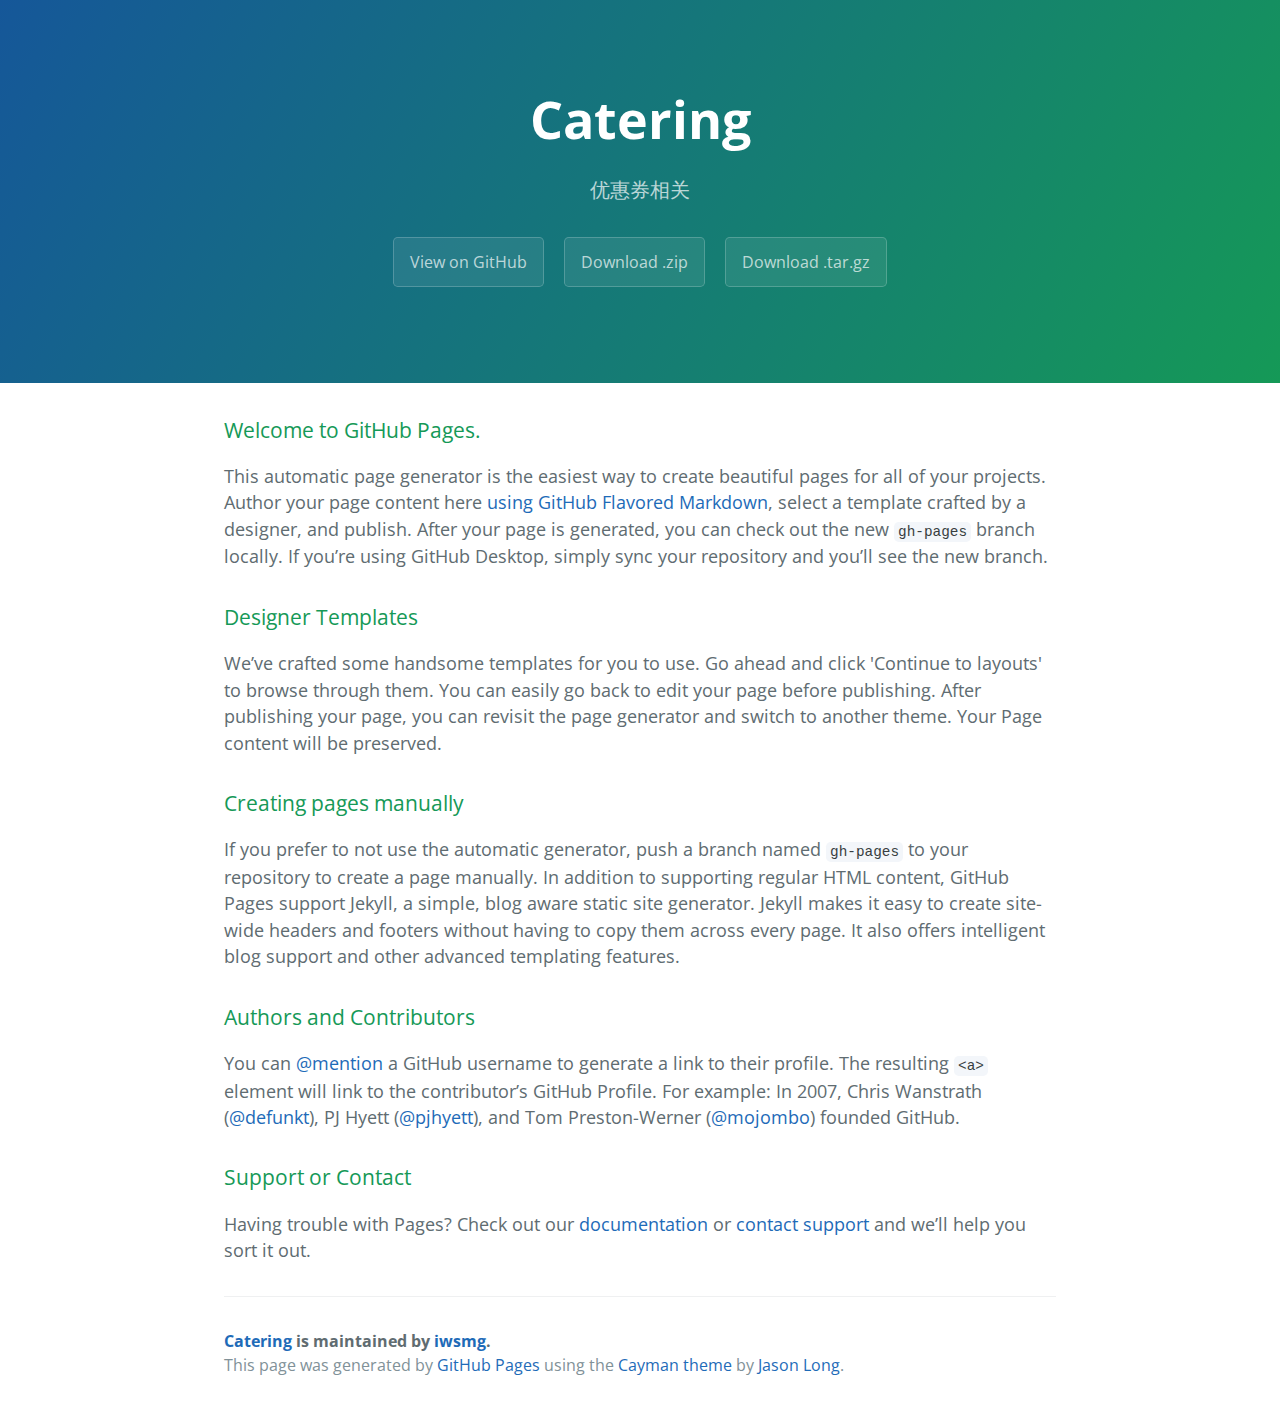
==== index.html @ 980b4613 "Create gh-pages branch via GitHub" ====
<!DOCTYPE html>
<html lang="en-us">
  <head>
    <meta charset="UTF-8">
    <title>Catering by iwsmg</title>
    <meta name="viewport" content="width=device-width, initial-scale=1">
    <link rel="stylesheet" type="text/css" href="stylesheets/normalize.css" media="screen">
    <link href='https://fonts.googleapis.com/css?family=Open+Sans:400,700' rel='stylesheet' type='text/css'>
    <link rel="stylesheet" type="text/css" href="stylesheets/stylesheet.css" media="screen">
    <link rel="stylesheet" type="text/css" href="stylesheets/github-light.css" media="screen">
  </head>
  <body>
    <section class="page-header">
      <h1 class="project-name">Catering</h1>
      <h2 class="project-tagline">优惠券相关</h2>
      <a href="https://github.com/iwsmg/catering" class="btn">View on GitHub</a>
      <a href="https://github.com/iwsmg/catering/zipball/master" class="btn">Download .zip</a>
      <a href="https://github.com/iwsmg/catering/tarball/master" class="btn">Download .tar.gz</a>
    </section>

    <section class="main-content">
      <h3>
<a id="welcome-to-github-pages" class="anchor" href="#welcome-to-github-pages" aria-hidden="true"><span aria-hidden="true" class="octicon octicon-link"></span></a>Welcome to GitHub Pages.</h3>

<p>This automatic page generator is the easiest way to create beautiful pages for all of your projects. Author your page content here <a href="https://guides.github.com/features/mastering-markdown/">using GitHub Flavored Markdown</a>, select a template crafted by a designer, and publish. After your page is generated, you can check out the new <code>gh-pages</code> branch locally. If you’re using GitHub Desktop, simply sync your repository and you’ll see the new branch.</p>

<h3>
<a id="designer-templates" class="anchor" href="#designer-templates" aria-hidden="true"><span aria-hidden="true" class="octicon octicon-link"></span></a>Designer Templates</h3>

<p>We’ve crafted some handsome templates for you to use. Go ahead and click 'Continue to layouts' to browse through them. You can easily go back to edit your page before publishing. After publishing your page, you can revisit the page generator and switch to another theme. Your Page content will be preserved.</p>

<h3>
<a id="creating-pages-manually" class="anchor" href="#creating-pages-manually" aria-hidden="true"><span aria-hidden="true" class="octicon octicon-link"></span></a>Creating pages manually</h3>

<p>If you prefer to not use the automatic generator, push a branch named <code>gh-pages</code> to your repository to create a page manually. In addition to supporting regular HTML content, GitHub Pages support Jekyll, a simple, blog aware static site generator. Jekyll makes it easy to create site-wide headers and footers without having to copy them across every page. It also offers intelligent blog support and other advanced templating features.</p>

<h3>
<a id="authors-and-contributors" class="anchor" href="#authors-and-contributors" aria-hidden="true"><span aria-hidden="true" class="octicon octicon-link"></span></a>Authors and Contributors</h3>

<p>You can <a href="https://help.github.com/articles/basic-writing-and-formatting-syntax/#mentioning-users-and-teams" class="user-mention">@mention</a> a GitHub username to generate a link to their profile. The resulting <code>&lt;a&gt;</code> element will link to the contributor’s GitHub Profile. For example: In 2007, Chris Wanstrath (<a href="https://github.com/defunkt" class="user-mention">@defunkt</a>), PJ Hyett (<a href="https://github.com/pjhyett" class="user-mention">@pjhyett</a>), and Tom Preston-Werner (<a href="https://github.com/mojombo" class="user-mention">@mojombo</a>) founded GitHub.</p>

<h3>
<a id="support-or-contact" class="anchor" href="#support-or-contact" aria-hidden="true"><span aria-hidden="true" class="octicon octicon-link"></span></a>Support or Contact</h3>

<p>Having trouble with Pages? Check out our <a href="https://help.github.com/pages">documentation</a> or <a href="https://github.com/contact">contact support</a> and we’ll help you sort it out.</p>

      <footer class="site-footer">
        <span class="site-footer-owner"><a href="https://github.com/iwsmg/catering">Catering</a> is maintained by <a href="https://github.com/iwsmg">iwsmg</a>.</span>

        <span class="site-footer-credits">This page was generated by <a href="https://pages.github.com">GitHub Pages</a> using the <a href="https://github.com/jasonlong/cayman-theme">Cayman theme</a> by <a href="https://twitter.com/jasonlong">Jason Long</a>.</span>
      </footer>

    </section>

  
  </body>
</html>
---- stylesheets/stylesheet.css ----
* {
  box-sizing: border-box; }

body {
  padding: 0;
  margin: 0;
  font-family: "Open Sans", "Helvetica Neue", Helvetica, Arial, sans-serif;
  font-size: 16px;
  line-height: 1.5;
  color: #606c71; }

a {
  color: #1e6bb8;
  text-decoration: none; }
  a:hover {
    text-decoration: underline; }

.btn {
  display: inline-block;
  margin-bottom: 1rem;
  color: rgba(255, 255, 255, 0.7);
  background-color: rgba(255, 255, 255, 0.08);
  border-color: rgba(255, 255, 255, 0.2);
  border-style: solid;
  border-width: 1px;
  border-radius: 0.3rem;
  transition: color 0.2s, background-color 0.2s, border-color 0.2s; }
  .btn + .btn {
    margin-left: 1rem; }

.btn:hover {
  color: rgba(255, 255, 255, 0.8);
  text-decoration: none;
  background-color: rgba(255, 255, 255, 0.2);
  border-color: rgba(255, 255, 255, 0.3); }

@media screen and (min-width: 64em) {
  .btn {
    padding: 0.75rem 1rem; } }

@media screen and (min-width: 42em) and (max-width: 64em) {
  .btn {
    padding: 0.6rem 0.9rem;
    font-size: 0.9rem; } }

@media screen and (max-width: 42em) {
  .btn {
    display: block;
    width: 100%;
    padding: 0.75rem;
    font-size: 0.9rem; }
    .btn + .btn {
      margin-top: 1rem;
      margin-left: 0; } }

.page-header {
  color: #fff;
  text-align: center;
  background-color: #159957;
  background-image: linear-gradient(120deg, #155799, #159957); }

@media screen and (min-width: 64em) {
  .page-header {
    padding: 5rem 6rem; } }

@media screen and (min-width: 42em) and (max-width: 64em) {
  .page-header {
    padding: 3rem 4rem; } }

@media screen and (max-width: 42em) {
  .page-header {
    padding: 2rem 1rem; } }

.project-name {
  margin-top: 0;
  margin-bottom: 0.1rem; }

@media screen and (min-width: 64em) {
  .project-name {
    font-size: 3.25rem; } }

@media screen and (min-width: 42em) and (max-width: 64em) {
  .project-name {
    font-size: 2.25rem; } }

@media screen and (max-width: 42em) {
  .project-name {
    font-size: 1.75rem; } }

.project-tagline {
  margin-bottom: 2rem;
  font-weight: normal;
  opacity: 0.7; }

@media screen and (min-width: 64em) {
  .project-tagline {
    font-size: 1.25rem; } }

@media screen and (min-width: 42em) and (max-width: 64em) {
  .project-tagline {
    font-size: 1.15rem; } }

@media screen and (max-width: 42em) {
  .project-tagline {
    font-size: 1rem; } }

.main-content :first-child {
  margin-top: 0; }
.main-content img {
  max-width: 100%; }
.main-content h1, .main-content h2, .main-content h3, .main-content h4, .main-content h5, .main-content h6 {
  margin-top: 2rem;
  margin-bottom: 1rem;
  font-weight: normal;
  color: #159957; }
.main-content p {
  margin-bottom: 1em; }
.main-content code {
  padding: 2px 4px;
  font-family: Consolas, "Liberation Mono", Menlo, Courier, monospace;
  font-size: 0.9rem;
  color: #383e41;
  background-color: #f3f6fa;
  border-radius: 0.3rem; }
.main-content pre {
  padding: 0.8rem;
  margin-top: 0;
  margin-bottom: 1rem;
  font: 1rem Consolas, "Liberation Mono", Menlo, Courier, monospace;
  color: #567482;
  word-wrap: normal;
  background-color: #f3f6fa;
  border: solid 1px #dce6f0;
  border-radius: 0.3rem; }
  .main-content pre > code {
    padding: 0;
    margin: 0;
    font-size: 0.9rem;
    color: #567482;
    word-break: normal;
    white-space: pre;
    background: transparent;
    border: 0; }
.main-content .highlight {
  margin-bottom: 1rem; }
  .main-content .highlight pre {
    margin-bottom: 0;
    word-break: normal; }
.main-content .highlight pre, .main-content pre {
  padding: 0.8rem;
  overflow: auto;
  font-size: 0.9rem;
  line-height: 1.45;
  border-radius: 0.3rem; }
.main-content pre code, .main-content pre tt {
  display: inline;
  max-width: initial;
  padding: 0;
  margin: 0;
  overflow: initial;
  line-height: inherit;
  word-wrap: normal;
  background-color: transparent;
  border: 0; }
  .main-content pre code:before, .main-content pre code:after, .main-content pre tt:before, .main-content pre tt:after {
    content: normal; }
.main-content ul, .main-content ol {
  margin-top: 0; }
.main-content blockquote {
  padding: 0 1rem;
  margin-left: 0;
  color: #819198;
  border-left: 0.3rem solid #dce6f0; }
  .main-content blockquote > :first-child {
    margin-top: 0; }
  .main-content blockquote > :last-child {
    margin-bottom: 0; }
.main-content table {
  display: block;
  width: 100%;
  overflow: auto;
  word-break: normal;
  word-break: keep-all; }
  .main-content table th {
    font-weight: bold; }
  .main-content table th, .main-content table td {
    padding: 0.5rem 1rem;
    border: 1px solid #e9ebec; }
.main-content dl {
  padding: 0; }
  .main-content dl dt {
    padding: 0;
    margin-top: 1rem;
    font-size: 1rem;
    font-weight: bold; }
  .main-content dl dd {
    padding: 0;
    margin-bottom: 1rem; }
.main-content hr {
  height: 2px;
  padding: 0;
  margin: 1rem 0;
  background-color: #eff0f1;
  border: 0; }

@media screen and (min-width: 64em) {
  .main-content {
    max-width: 64rem;
    padding: 2rem 6rem;
    margin: 0 auto;
    font-size: 1.1rem; } }

@media screen and (min-width: 42em) and (max-width: 64em) {
  .main-content {
    padding: 2rem 4rem;
    font-size: 1.1rem; } }

@media screen and (max-width: 42em) {
  .main-content {
    padding: 2rem 1rem;
    font-size: 1rem; } }

.site-footer {
  padding-top: 2rem;
  margin-top: 2rem;
  border-top: solid 1px #eff0f1; }

.site-footer-owner {
  display: block;
  font-weight: bold; }

.site-footer-credits {
  color: #819198; }

@media screen and (min-width: 64em) {
  .site-footer {
    font-size: 1rem; } }

@media screen and (min-width: 42em) and (max-width: 64em) {
  .site-footer {
    font-size: 1rem; } }

@media screen and (max-width: 42em) {
  .site-footer {
    font-size: 0.9rem; } }
---- stylesheets/github-light.css ----
/*
   Copyright 2014 GitHub Inc.

   Licensed under the Apache License, Version 2.0 (the "License");
   you may not use this file except in compliance with the License.
   You may obtain a copy of the License at

       http://www.apache.org/licenses/LICENSE-2.0

   Unless required by applicable law or agreed to in writing, software
   distributed under the License is distributed on an "AS IS" BASIS,
   WITHOUT WARRANTIES OR CONDITIONS OF ANY KIND, either express or implied.
   See the License for the specific language governing permissions and
   limitations under the License.

*/

.pl-c /* comment */ {
  color: #969896;
}

.pl-c1      /* constant, markup.raw, meta.diff.header, meta.module-reference, meta.property-name, support, support.constant, support.variable, variable.other.constant */,
.pl-s .pl-v /* string variable */ {
  color: #0086b3;
}

.pl-e  /* entity */,
.pl-en /* entity.name */ {
  color: #795da3;
}

.pl-s .pl-s1 /* string source */,
.pl-smi      /* storage.modifier.import, storage.modifier.package, storage.type.java, variable.other, variable.parameter.function */ {
  color: #333;
}

.pl-ent /* entity.name.tag */ {
  color: #63a35c;
}

.pl-k /* keyword, storage, storage.type */ {
  color: #a71d5d;
}

.pl-pds              /* punctuation.definition.string, string.regexp.character-class */,
.pl-s                /* string */,
.pl-s .pl-pse .pl-s1 /* string punctuation.section.embedded source */,
.pl-sr               /* string.regexp */,
.pl-sr .pl-cce       /* string.regexp constant.character.escape */,
.pl-sr .pl-sra       /* string.regexp string.regexp.arbitrary-repitition */,
.pl-sr .pl-sre       /* string.regexp source.ruby.embedded */ {
  color: #183691;
}

.pl-v /* variable */ {
  color: #ed6a43;
}

.pl-id /* invalid.deprecated */ {
  color: #b52a1d;
}

.pl-ii /* invalid.illegal */ {
  background-color: #b52a1d;
  color: #f8f8f8;
}

.pl-sr .pl-cce /* string.regexp constant.character.escape */ {
  color: #63a35c;
  font-weight: bold;
}

.pl-ml /* markup.list */ {
  color: #693a17;
}

.pl-mh        /* markup.heading */,
.pl-mh .pl-en /* markup.heading entity.name */,
.pl-ms        /* meta.separator */ {
  color: #1d3e81;
  font-weight: bold;
}

.pl-mq /* markup.quote */ {
  color: #008080;
}

.pl-mi /* markup.italic */ {
  color: #333;
  font-style: italic;
}

.pl-mb /* markup.bold */ {
  color: #333;
  font-weight: bold;
}

.pl-md /* markup.deleted, meta.diff.header.from-file */ {
  background-color: #ffecec;
  color: #bd2c00;
}

.pl-mi1 /* markup.inserted, meta.diff.header.to-file */ {
  background-color: #eaffea;
  color: #55a532;
}

.pl-mdr /* meta.diff.range */ {
  color: #795da3;
  font-weight: bold;
}

.pl-mo /* meta.output */ {
  color: #1d3e81;
}
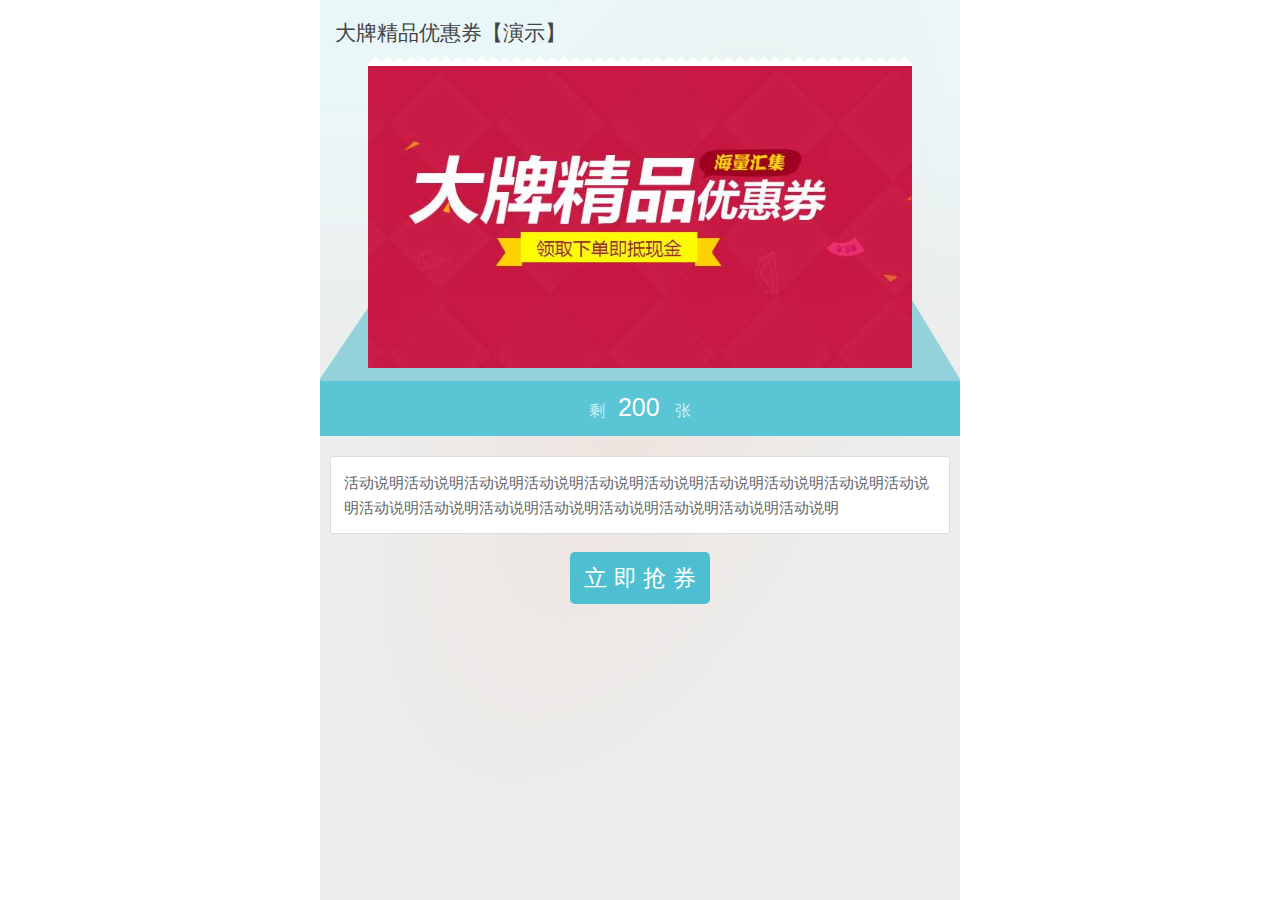
==== commit 19453f6c: "修改getCoupon.html为index.html" ====
--- a/index.html
+++ b/index.html
@@ -1,57 +1,61 @@
 <!DOCTYPE html>
-<html lang="en-us">
-  <head>
+<html>
+<head lang="en">
     <meta charset="UTF-8">
-    <title>Catering by iwsmg</title>
-    <meta name="viewport" content="width=device-width, initial-scale=1">
-    <link rel="stylesheet" type="text/css" href="stylesheets/normalize.css" media="screen">
-    <link href='https://fonts.googleapis.com/css?family=Open+Sans:400,700' rel='stylesheet' type='text/css'>
-    <link rel="stylesheet" type="text/css" href="stylesheets/stylesheet.css" media="screen">
-    <link rel="stylesheet" type="text/css" href="stylesheets/github-light.css" media="screen">
-  </head>
-  <body>
-    <section class="page-header">
-      <h1 class="project-name">Catering</h1>
-      <h2 class="project-tagline">优惠券相关</h2>
-      <a href="https://github.com/iwsmg/catering" class="btn">View on GitHub</a>
-      <a href="https://github.com/iwsmg/catering/zipball/master" class="btn">Download .zip</a>
-      <a href="https://github.com/iwsmg/catering/tarball/master" class="btn">Download .tar.gz</a>
-    </section>
+    <title>抢折扣券</title>
+    <meta name="viewport" content="width=device-width, initial-scale=1.0, minimum-scale=1.0, user-scalable=no, maximum-scale=1.0">
+    <meta content="yes" name="apple-mobile-web-app-capable">
+    <meta content="black" name="apple-mobile-web-app-status-bar-style">
+    <meta content="telephone=no" name="format-detection">
+    <link href="css/coupon.css?v=20141202000001" rel="stylesheet" type="text/css">
+    <script src="js/jquery-1.11.0.min.js" type="text/javascript"></script>
+    <script src="js/common.js?v=20141202000001" type="text/javascript"></script>
+    <script src="js/getCoupon.js?v=20141202000001" type="text/javascript"></script>
+</head>
+<body>
+<div class="container coupon_use">
+    <header>
+        <div>
+            <figure>
+                <figcaption>
+                    <label>
+                        大牌精品优惠券【演示】
+                    </label>
+                </figcaption>
+                <div class="img_wrap">
+                    <img src="images/discount_img.jpg">
+                </div>
+            </figure>
+            <div class="sn">
+                <p>
+                    <label>
+                        剩&nbsp;&nbsp;
+                        <span>
+                            200
+                        </span>
+                        &nbsp;&nbsp;张
 
-    <section class="main-content">
-      <h3>
-<a id="welcome-to-github-pages" class="anchor" href="#welcome-to-github-pages" aria-hidden="true"><span aria-hidden="true" class="octicon octicon-link"></span></a>Welcome to GitHub Pages.</h3>
-
-<p>This automatic page generator is the easiest way to create beautiful pages for all of your projects. Author your page content here <a href="https://guides.github.com/features/mastering-markdown/">using GitHub Flavored Markdown</a>, select a template crafted by a designer, and publish. After your page is generated, you can check out the new <code>gh-pages</code> branch locally. If you’re using GitHub Desktop, simply sync your repository and you’ll see the new branch.</p>
-
-<h3>
-<a id="designer-templates" class="anchor" href="#designer-templates" aria-hidden="true"><span aria-hidden="true" class="octicon octicon-link"></span></a>Designer Templates</h3>
-
-<p>We’ve crafted some handsome templates for you to use. Go ahead and click 'Continue to layouts' to browse through them. You can easily go back to edit your page before publishing. After publishing your page, you can revisit the page generator and switch to another theme. Your Page content will be preserved.</p>
-
-<h3>
-<a id="creating-pages-manually" class="anchor" href="#creating-pages-manually" aria-hidden="true"><span aria-hidden="true" class="octicon octicon-link"></span></a>Creating pages manually</h3>
-
-<p>If you prefer to not use the automatic generator, push a branch named <code>gh-pages</code> to your repository to create a page manually. In addition to supporting regular HTML content, GitHub Pages support Jekyll, a simple, blog aware static site generator. Jekyll makes it easy to create site-wide headers and footers without having to copy them across every page. It also offers intelligent blog support and other advanced templating features.</p>
-
-<h3>
-<a id="authors-and-contributors" class="anchor" href="#authors-and-contributors" aria-hidden="true"><span aria-hidden="true" class="octicon octicon-link"></span></a>Authors and Contributors</h3>
-
-<p>You can <a href="https://help.github.com/articles/basic-writing-and-formatting-syntax/#mentioning-users-and-teams" class="user-mention">@mention</a> a GitHub username to generate a link to their profile. The resulting <code>&lt;a&gt;</code> element will link to the contributor’s GitHub Profile. For example: In 2007, Chris Wanstrath (<a href="https://github.com/defunkt" class="user-mention">@defunkt</a>), PJ Hyett (<a href="https://github.com/pjhyett" class="user-mention">@pjhyett</a>), and Tom Preston-Werner (<a href="https://github.com/mojombo" class="user-mention">@mojombo</a>) founded GitHub.</p>
-
-<h3>
-<a id="support-or-contact" class="anchor" href="#support-or-contact" aria-hidden="true"><span aria-hidden="true" class="octicon octicon-link"></span></a>Support or Contact</h3>
-
-<p>Having trouble with Pages? Check out our <a href="https://help.github.com/pages">documentation</a> or <a href="https://github.com/contact">contact support</a> and we’ll help you sort it out.</p>
-
-      <footer class="site-footer">
-        <span class="site-footer-owner"><a href="https://github.com/iwsmg/catering">Catering</a> is maintained by <a href="https://github.com/iwsmg">iwsmg</a>.</span>
-
-        <span class="site-footer-credits">This page was generated by <a href="https://pages.github.com">GitHub Pages</a> using the <a href="https://github.com/jasonlong/cayman-theme">Cayman theme</a> by <a href="https://twitter.com/jasonlong">Jason Long</a>.</span>
-      </footer>
-
-    </section>
-
-  
-  </body>
-</html>
+                    </label>
+                </p>
+            </div>
+        </div>
+    </header>
+    <div class="body">
+        <div>
+            <ul class="list_input p_10" data-card="">
+                <li class="tbox input">
+                    <div class="brief">
+                        活动说明活动说明活动说明活动说明活动说明活动说明活动说明活动说明活动说明活动说明活动说明活动说明活动说明活动说明活动说明活动说明活动说明活动说明
+                    </div>
+                </li>
+                <li class="getDiscountLi">
+                    <a id="toGetDiscount">
+                        立 即 抢 券
+                    </a>
+                </li>
+            </ul>
+        </div>
+    </div>
+</div>
+</body>
+</html>--- a/css/coupon.css
+++ b/css/coupon.css
@@ -0,0 +1,561 @@
+*{
+    margin: 0;
+    outline: 0;
+    padding: 0;
+    font-size: 100%;
+    -webkit-tap-highlight-color: rgba(0, 0, 0, 0);
+}
+html {
+    height: 100%;
+    -webkit-text-size-adjust:none;
+}
+body {
+    margin: 0;
+    padding: 0;
+    width: 100%;
+    height: 100%;
+    min-height: 100%;
+    font-family: Helvetica, Arial, sans-serif;
+    font-size: 12px;
+    line-height: 1.231;
+    -webkit-touch-callout: none;
+    display: -webkit-box;
+    -webkit-box-orient: vertical;
+    -webkit-box-align: stretch;
+    position: relative;
+}
+h1, h2, h3, h4, b {
+    font-weight: normal;
+}
+a {
+    text-decoration: none;
+    outline: medium none;
+}
+ul, li {
+    list-style: none;
+}
+input, select, textarea {
+    -webkit-tap-highlight-color: rgba(0,0,0,0);
+    -webkit-appearance: none;
+    -moz-appearance: none;
+    border: 0;
+    border-radius: 0;
+}
+* {
+    -webkit-tap-highlight-color:rgba(255,0,0,0)!important;
+}
+.btn {
+    display: inline-block;
+    padding: 6px 12px;
+    margin-bottom: 0;
+    font-size: 1em;
+    font-weight: 400;
+    line-height: 1.42857143;
+    text-align: center;
+    white-space: nowrap;
+    vertical-align: middle;
+    cursor: pointer;
+    -webkit-user-select: none;
+    -moz-user-select: none;
+    -ms-user-select: none;
+    user-select: none;
+    background-image: none;
+    border: 1px solid transparent;
+    border-radius: 4px;
+    -webkit-box-sizing: border-box;
+    -moz-box-sizing: border-box;
+}
+
+/*抢券主div*/
+html,body,.container{
+    min-height:100%;
+}
+.container {
+    font-size: 12px;
+    max-width: 640px;
+    min-width: 320px;
+    margin: auto;
+    position: relative;
+    background: url(../images/container.jpg) no-repeat center 0;
+    background-size: 100% 100%;
+}
+.coupon_use header figcaption {
+    padding: 20px 15px 10px;
+}
+.coupon_use header figcaption label {
+    font-size: 21px;
+    color: #444444;
+    -webkit-box-sizing: border-box;
+    -moz-box-sizing: border-box;
+}
+.coupon_use .img_wrap {
+    background: url(../images/img_wrap.png) no-repeat center bottom;
+    -webkit-background-size: 100% auto;
+    -moz-background-size: 100% auto;
+    padding-bottom: 2%;
+    min-height: 100px;
+}
+.coupon_use .img_wrap img {
+    width: 85%;
+    max-height:320px;
+    display: block;
+    margin: auto;
+    border: 8px solid transparent;
+    border-width: 10px 0 0 0;
+    border-image: url(../images/img_wrap_img.png) 31;
+}
+.coupon_use header .sn {
+    height: 55px;
+    padding: 8px 20px;
+    -webkit-box-sizing: border-box;
+    -moz-box-sizing: border-box;
+    background: #5ac5d4;
+    color: #d0f2f7;
+    line-height: 36px;
+    font-size: 14px;
+    vertical-align: middle;
+}
+.coupon_use header .sn p:first-of-type {
+    font-size: 16px;
+    text-align: center;
+}
+.coupon_use header .sn p:first-of-type span {
+    color: #ffffff;
+    font-size: 25px;
+}
+.p_10 {
+    padding: 10px;
+}
+.coupon_use .list_input li.input {
+    padding: 3px;
+    -webkit-box-sizing: border-box;
+    -moz-box-sizing: border-box;
+}
+.coupon_use .list_input li.input .brief{
+    padding: 10px;
+    line-height: 25px;
+}
+.coupon_use .list_input .input {
+    background-color: #ffffff;
+}
+.coupon_use .list_input li {
+    margin: 10px 0;
+    font-size: 15px;
+}
+.coupon_use .list_input li.getDiscountLi{
+    text-align: center;
+}
+.coupon_use .list_input li.getDiscountLi a{
+    display: inline-block;
+    line-height: 26px;
+    text-align: center;
+    color: #ffffff;
+    font-size: 23px;
+    background: #4dbfd0;
+    margin: 8px 15px;
+    border-radius: 5px;
+    padding: 13px 14px;
+}
+
+.coupon_use .list_input .input .input {
+    display: block;
+    padding: 11px 5px;
+    border-radius: 3px;
+    width: 100%;
+    background: #f3f3f3;
+    -webkit-box-sizing: border-box;
+    -moz-box-sizing: border-box;
+    color: #606366;
+}
+.coupon_use .list_input li.tbox>div {
+    vertical-align: middle;
+}
+
+/*抢券主div*/
+
+/*我的券*/
+.coupon {
+    background: #d1e5e9;
+}
+.container.coupon>header nav {
+    border-bottom: 1px solid #a5d7de;
+}
+.container.coupon>header ul {
+    border: 1px solid #5ac5d4;
+    border-radius: 3px;
+    width: 200px;
+    overflow: hidden;
+    margin: auto;
+}
+.container.coupon>header ul li a:hover{
+    color: #ffffff;
+    background-color:rgba(90,197,212, 0.3);
+}
+.box {
+    width: 100%;
+    display: -webkit-box;
+    -webkit-box-orient: horizontal;
+    -moz-box-orient: horizontal;
+    -webkit-box-sizing: border-box;
+    -moz-box-sizing: border-box;
+}
+.box > * {
+    -webkit-box-flex: 1;
+    -moz-box-flex: 1;
+}
+.box li{
+
+}
+.container.coupon>header ul li a.on {
+    color: #ffffff;
+    background: #5ac5d4;
+}
+.container.coupon>header ul li a {
+    font-size: 15px;
+    display: block;
+    color: #5ac5d4;
+    height: 28px;
+    line-height: 28px;
+    text-align: center;
+}
+.list_coupon {
+    padding-top: 10px;
+}
+.list_coupon {
+    width: 300px;
+    margin: 10px auto;
+}
+.list_coupon li[data-card]:first-of-type{
+    margin-top:0;
+}
+.list_coupon *[data-card] {
+    background-color: #ffffff;
+    margin-bottom: 10px;
+}
+.list_coupon a{
+    color: #000;
+}
+.list_coupon *[data-card] header {
+    padding: 10px 20px 5px;
+    overflow: hidden;
+    background: #ffffff;
+    font-size: 18px;
+}
+.list_coupon *[data-card]::after {
+    content: "";
+    display: block;
+    height: 6px;
+    width: 100%;
+    background: url(../images/img_wrap_img2.png) no-repeat center top #d1e5e9;
+    -webkit-background-size: 100% auto;
+}
+.list_coupon section {
+    margin: 5px;
+}
+.list_coupon figure {
+    background: #5ac5d4;
+}
+.list_coupon *[data-card] a.on figure {
+    background: #a1a1a1;
+}
+.tbox {
+    width: 100%;
+    height: 100%;
+}
+.list_coupon figure>div {
+    vertical-align: middle;
+}
+.tbox > * {
+    height: 100%;
+    display: table-cell;
+    vertical-align: top;
+}
+.list_coupon figure img {
+    width: 210px;
+    height: 110px;
+    vertical-align: middle;
+}
+.coupon_my .list_coupon figure>div:last-of-type {
+    text-align: center;
+}
+.tbox > *:last-child {
+    width: 100%;
+}
+.list_coupon figure label {
+    display: block;
+    font-size: 18px;
+    color: #ffffff;
+    text-align: center;
+    position: relative;
+}
+.list_coupon figure label::after {
+    content: "";
+    position: absolute;
+    display: inline-block;
+    border: 6px solid #5ac5d4;
+    border-color: transparent #5ac5d4 transparent transparent;
+    z-index: 10;
+    left: -12px;
+    top: 50%;
+    margin-top: -6px;
+}
+.list_coupon *[data-card] a.on label::after {
+    border-right-color: #a1a1a1;
+}
+.list_coupon .des {
+    color: #4d4d4d;
+    margin: 10px -5px 0;
+    padding: 5px 18px 0;
+    -webkit-box-sizing: border-box;
+    -moz-box-sizing: border-box;
+    border-top: 1px dashed #dddddd;
+}
+.coupon_my .list_coupon dt {
+    position: relative;
+}
+.list_coupon dt {
+    font-weight: bold;
+    padding: 5px 0;
+    font-size: 14px;
+}
+.list_coupon dt::after {
+    content: "";
+    position: absolute;
+    display: inline-block;
+    border: 6px solid #5ac5d4;
+    border-color: #5ac5d4 transparent transparent transparent;
+    z-index: 10;
+    right: -7px;
+    top: 62%;
+    margin-top: -6px;
+}
+.list_coupon a.toggle dt::after {
+    border-color: transparent transparent #5ac5d4 transparent;
+    top: 39%;
+}
+.list_coupon a.toggle dd {
+    display: block;
+    margin-top: 5px;
+}
+.list_coupon dd {
+    display: none;
+    line-height: 20px;
+    border-top: 1px solid #dddddd;
+    padding: 5px 0;
+    word-break: break-all;
+    word-wrap: break-word;
+}
+/*我的券*/
+
+/*填写手机号*/
+.info_tx {
+    background: #d2e6e9;
+}
+.pt_10 {
+    padding-top: 10px;
+}
+.list_ul_card {
+    margin: 10px;
+    margin-top: 1px;
+}
+*[data-card] {
+    font-size: 14px;
+}
+*[data-card] header {
+    padding: 10px 30px;
+    -webkit-box-sizing: border-box;
+    -moz-box-sizing: border-box;
+    background: -webkit-gradient(linear, 0 0, 100% 0, from(#ebebeb), to(#f3f9fa), color-stop(30%, #f5f9f9));
+}
+.center {
+    text-align: center;
+}
+.list_ul_card *[data-card] header label {
+    display: block;
+    line-height: 40px;
+    color: #3ebacc;
+    font-size: 18px;
+}
+.list_ul_card *[data-card] header label span {
+    display: inline-block;
+    width: 40px;
+    height: 40px;
+    background: url(../images/icons2.png) no-repeat center -106px;
+    -webkit-background-size: 50px auto;
+    -moz-moz-background-size:50px auto;
+    moz-background-size: 50px auto;
+}
+.list_ul_card .forms {
+    background: #ffffff;
+    padding: 1px 0;
+}
+.list_ul_card .forms dl {
+    padding: 0 10px;
+    margin: 10px 0;
+    -webkit-box-sizing: border-box;
+    -moz-box-sizing: border-box;
+}
+.list_ul_card .forms dt {
+    font-size: 16px;
+    color: #606366;
+    padding: 5px 10px;
+}
+*[data-card] .input {
+    display: block;
+    padding: 11px 5px;
+    border: 1px solid #dddddd;
+    border-radius: 3px;
+    width: 100%;
+    background: #f3f3f3;
+    -webkit-box-sizing: border-box;
+    -moz-box-sizing: border-box;
+    color: #606366;
+}
+input, button, select, textarea {
+    outline: none;
+    -webkit-appearance: none;
+    -moz-appearance: none;
+    border-radius: 0;
+}
+.is_view{
+    display: none;
+}
+.add_op{
+    margin: -10px 10px 10px 10px;
+}
+.add_op .add_op_a{
+    width: 300px;
+    margin: 10px auto;
+}
+.add_op a {
+    display: block;
+    margin: 10px 0;
+    border-radius: 1px;
+    height: 40px;
+    line-height: 40px;
+    text-align: center;
+    color: #ffffff;
+    font-size: 18px;
+    background: #4dbfd0;
+    width:100%;
+}
+.add_op li{
+    padding:10px 0 0;
+}
+
+
+
+/*填写手机号*/
+
+/*弹出框*/
+.alert {
+    display: block;
+    position: fixed;
+    top: 40%;
+    left: 50%;
+    width: 75%;
+    background-color: #fff;
+    padding: 9px 12px;
+    border-radius: 6px;
+    z-index: 10000;
+    -webkit-transition: all .5s ease-in;
+    transition: all .5s ease-in;
+    -webkit-transform: translate(-50%, -50%);
+    transform: translate(-50%, -50%);
+    background-attachment:scroll;
+    background-repeat:repeat;
+}
+
+.alert .alert-body {
+    padding: 15px 12px;
+    font-size: 1.1em;
+    text-align: center;
+    word-wrap: break-word;
+    word-break: break-all;
+}
+
+.alert .alert-footer {
+    padding: 10px 18px;
+    border-top: 1px solid #ddd;
+    text-align: center;
+    font-size: 1.2em;
+    color: #007aff;
+    -webkit-tap-highlight-color: none;
+}
+
+.alert .btn {
+    display: inline-block;
+    font-size: 1.05em;
+    line-height: 1.4;
+    padding: 5px 8px;
+    -webkit-tap-highlight-color: none;
+}
+.alert .alert-footer:focus {
+    background-color: #ddd;
+}
+.alert .btn-cancel {
+    background: #EEE;
+    color: #999;
+    width: 45%;
+    margin-right: 10%;
+    border: 1px solid #EEE;
+    box-shadow: none;
+    text-align: center;
+    border-radius: 3px;
+}
+.alert .btn-confirm {
+    text-align: center;
+    border-radius: 3px;
+    color: #fff;
+    width: 45%;
+    border: 1px solid #C21700;
+    box-shadow: none;
+    background: #c91800;
+}
+.confirm .alert-body {
+    padding: 25px 12px!important;
+}
+
+/*弹出框*/
+
+/*清空输入框按钮*/
+.uin_del,.uin_del2{
+    display: none;
+    position: absolute;
+    right: 10px;
+    top: 12px;
+}
+.uin_del2{
+    top: 57px;
+}
+.uin_del img,.uin_del2 img{
+    width: 20px;
+    height: 20px;
+    opacity: 0.5;
+}
+
+/*清空输入框按钮*/
+
+
+
+/*微信提示*/
+.modal-backdrop {
+    display: none;
+    position: fixed;
+    top: 0;
+    right: 0;
+    bottom: 0;
+    left: 0;
+    z-index: 1000;
+    background-color: #000;
+    opacity: .5;
+    filter: alpha(opacity=50);
+}
+.share-tip {
+    display: none;
+    position: absolute;
+    top: 0;
+    right: 5px;
+    z-index: 1000;
+}
+/*微信提示*/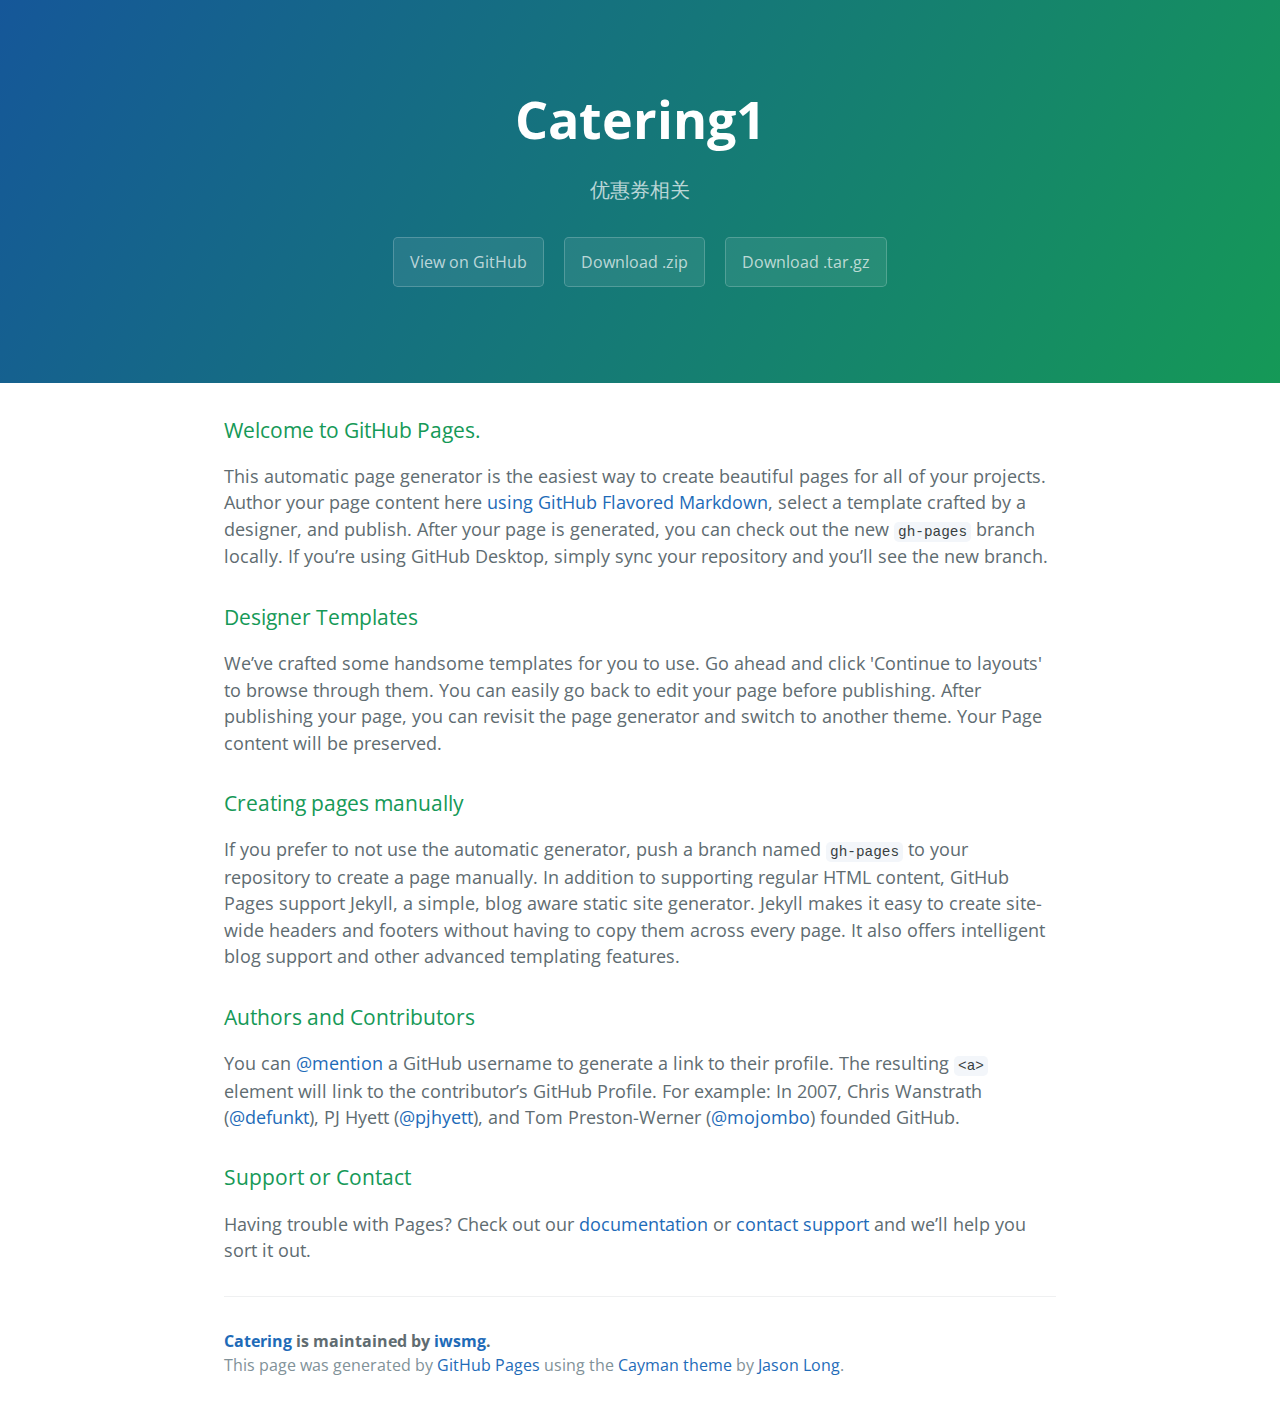
==== commit 6206c19e: "修改index.html" ====
--- a/index.html
+++ b/index.html
@@ -1,61 +1,57 @@
 <!DOCTYPE html>
-<html>
-<head lang="en">
+<html lang="en-us">
+  <head>
     <meta charset="UTF-8">
-    <title>抢折扣券</title>
-    <meta name="viewport" content="width=device-width, initial-scale=1.0, minimum-scale=1.0, user-scalable=no, maximum-scale=1.0">
-    <meta content="yes" name="apple-mobile-web-app-capable">
-    <meta content="black" name="apple-mobile-web-app-status-bar-style">
-    <meta content="telephone=no" name="format-detection">
-    <link href="css/coupon.css?v=20141202000001" rel="stylesheet" type="text/css">
-    <script src="js/jquery-1.11.0.min.js" type="text/javascript"></script>
-    <script src="js/common.js?v=20141202000001" type="text/javascript"></script>
-    <script src="js/getCoupon.js?v=20141202000001" type="text/javascript"></script>
-</head>
-<body>
-<div class="container coupon_use">
-    <header>
-        <div>
-            <figure>
-                <figcaption>
-                    <label>
-                        大牌精品优惠券【演示】
-                    </label>
-                </figcaption>
-                <div class="img_wrap">
-                    <img src="images/discount_img.jpg">
-                </div>
-            </figure>
-            <div class="sn">
-                <p>
-                    <label>
-                        剩&nbsp;&nbsp;
-                        <span>
-                            200
-                        </span>
-                        &nbsp;&nbsp;张
+    <title>Catering by iwsmg</title>
+    <meta name="viewport" content="width=device-width, initial-scale=1">
+    <link rel="stylesheet" type="text/css" href="stylesheets/normalize.css" media="screen">
+    <link href='https://fonts.googleapis.com/css?family=Open+Sans:400,700' rel='stylesheet' type='text/css'>
+    <link rel="stylesheet" type="text/css" href="stylesheets/stylesheet.css" media="screen">
+    <link rel="stylesheet" type="text/css" href="stylesheets/github-light.css" media="screen">
+  </head>
+  <body>
+    <section class="page-header">
+      <h1 class="project-name">Catering1</h1>
+      <h2 class="project-tagline">优惠券相关</h2>
+      <a href="https://github.com/iwsmg/catering" class="btn">View on GitHub</a>
+      <a href="https://github.com/iwsmg/catering/zipball/master" class="btn">Download .zip</a>
+      <a href="https://github.com/iwsmg/catering/tarball/master" class="btn">Download .tar.gz</a>
+    </section>
 
-                    </label>
-                </p>
-            </div>
-        </div>
-    </header>
-    <div class="body">
-        <div>
-            <ul class="list_input p_10" data-card="">
-                <li class="tbox input">
-                    <div class="brief">
-                        活动说明活动说明活动说明活动说明活动说明活动说明活动说明活动说明活动说明活动说明活动说明活动说明活动说明活动说明活动说明活动说明活动说明活动说明
-                    </div>
-                </li>
-                <li class="getDiscountLi">
-                    <a id="toGetDiscount">
-                        立 即 抢 券
-                    </a>
-                </li>
-            </ul>
-        </div>
-    </div>
-</div>
-</body>
-</html>+    <section class="main-content">
+      <h3>
+<a id="welcome-to-github-pages" class="anchor" href="#welcome-to-github-pages" aria-hidden="true"><span aria-hidden="true" class="octicon octicon-link"></span></a>Welcome to GitHub Pages.</h3>
+
+<p>This automatic page generator is the easiest way to create beautiful pages for all of your projects. Author your page content here <a href="https://guides.github.com/features/mastering-markdown/">using GitHub Flavored Markdown</a>, select a template crafted by a designer, and publish. After your page is generated, you can check out the new <code>gh-pages</code> branch locally. If you’re using GitHub Desktop, simply sync your repository and you’ll see the new branch.</p>
+
+<h3>
+<a id="designer-templates" class="anchor" href="#designer-templates" aria-hidden="true"><span aria-hidden="true" class="octicon octicon-link"></span></a>Designer Templates</h3>
+
+<p>We’ve crafted some handsome templates for you to use. Go ahead and click 'Continue to layouts' to browse through them. You can easily go back to edit your page before publishing. After publishing your page, you can revisit the page generator and switch to another theme. Your Page content will be preserved.</p>
+
+<h3>
+<a id="creating-pages-manually" class="anchor" href="#creating-pages-manually" aria-hidden="true"><span aria-hidden="true" class="octicon octicon-link"></span></a>Creating pages manually</h3>
+
+<p>If you prefer to not use the automatic generator, push a branch named <code>gh-pages</code> to your repository to create a page manually. In addition to supporting regular HTML content, GitHub Pages support Jekyll, a simple, blog aware static site generator. Jekyll makes it easy to create site-wide headers and footers without having to copy them across every page. It also offers intelligent blog support and other advanced templating features.</p>
+
+<h3>
+<a id="authors-and-contributors" class="anchor" href="#authors-and-contributors" aria-hidden="true"><span aria-hidden="true" class="octicon octicon-link"></span></a>Authors and Contributors</h3>
+
+<p>You can <a href="https://help.github.com/articles/basic-writing-and-formatting-syntax/#mentioning-users-and-teams" class="user-mention">@mention</a> a GitHub username to generate a link to their profile. The resulting <code>&lt;a&gt;</code> element will link to the contributor’s GitHub Profile. For example: In 2007, Chris Wanstrath (<a href="https://github.com/defunkt" class="user-mention">@defunkt</a>), PJ Hyett (<a href="https://github.com/pjhyett" class="user-mention">@pjhyett</a>), and Tom Preston-Werner (<a href="https://github.com/mojombo" class="user-mention">@mojombo</a>) founded GitHub.</p>
+
+<h3>
+<a id="support-or-contact" class="anchor" href="#support-or-contact" aria-hidden="true"><span aria-hidden="true" class="octicon octicon-link"></span></a>Support or Contact</h3>
+
+<p>Having trouble with Pages? Check out our <a href="https://help.github.com/pages">documentation</a> or <a href="https://github.com/contact">contact support</a> and we’ll help you sort it out.</p>
+
+      <footer class="site-footer">
+        <span class="site-footer-owner"><a href="https://github.com/iwsmg/catering">Catering</a> is maintained by <a href="https://github.com/iwsmg">iwsmg</a>.</span>
+
+        <span class="site-footer-credits">This page was generated by <a href="https://pages.github.com">GitHub Pages</a> using the <a href="https://github.com/jasonlong/cayman-theme">Cayman theme</a> by <a href="https://twitter.com/jasonlong">Jason Long</a>.</span>
+      </footer>
+
+    </section>
+
+  
+  </body>
+</html>
--- a/stylesheets/stylesheet.css
+++ b/stylesheets/stylesheet.css
@@ -0,0 +1,245 @@
+* {
+  box-sizing: border-box; }
+
+body {
+  padding: 0;
+  margin: 0;
+  font-family: "Open Sans", "Helvetica Neue", Helvetica, Arial, sans-serif;
+  font-size: 16px;
+  line-height: 1.5;
+  color: #606c71; }
+
+a {
+  color: #1e6bb8;
+  text-decoration: none; }
+  a:hover {
+    text-decoration: underline; }
+
+.btn {
+  display: inline-block;
+  margin-bottom: 1rem;
+  color: rgba(255, 255, 255, 0.7);
+  background-color: rgba(255, 255, 255, 0.08);
+  border-color: rgba(255, 255, 255, 0.2);
+  border-style: solid;
+  border-width: 1px;
+  border-radius: 0.3rem;
+  transition: color 0.2s, background-color 0.2s, border-color 0.2s; }
+  .btn + .btn {
+    margin-left: 1rem; }
+
+.btn:hover {
+  color: rgba(255, 255, 255, 0.8);
+  text-decoration: none;
+  background-color: rgba(255, 255, 255, 0.2);
+  border-color: rgba(255, 255, 255, 0.3); }
+
+@media screen and (min-width: 64em) {
+  .btn {
+    padding: 0.75rem 1rem; } }
+
+@media screen and (min-width: 42em) and (max-width: 64em) {
+  .btn {
+    padding: 0.6rem 0.9rem;
+    font-size: 0.9rem; } }
+
+@media screen and (max-width: 42em) {
+  .btn {
+    display: block;
+    width: 100%;
+    padding: 0.75rem;
+    font-size: 0.9rem; }
+    .btn + .btn {
+      margin-top: 1rem;
+      margin-left: 0; } }
+
+.page-header {
+  color: #fff;
+  text-align: center;
+  background-color: #159957;
+  background-image: linear-gradient(120deg, #155799, #159957); }
+
+@media screen and (min-width: 64em) {
+  .page-header {
+    padding: 5rem 6rem; } }
+
+@media screen and (min-width: 42em) and (max-width: 64em) {
+  .page-header {
+    padding: 3rem 4rem; } }
+
+@media screen and (max-width: 42em) {
+  .page-header {
+    padding: 2rem 1rem; } }
+
+.project-name {
+  margin-top: 0;
+  margin-bottom: 0.1rem; }
+
+@media screen and (min-width: 64em) {
+  .project-name {
+    font-size: 3.25rem; } }
+
+@media screen and (min-width: 42em) and (max-width: 64em) {
+  .project-name {
+    font-size: 2.25rem; } }
+
+@media screen and (max-width: 42em) {
+  .project-name {
+    font-size: 1.75rem; } }
+
+.project-tagline {
+  margin-bottom: 2rem;
+  font-weight: normal;
+  opacity: 0.7; }
+
+@media screen and (min-width: 64em) {
+  .project-tagline {
+    font-size: 1.25rem; } }
+
+@media screen and (min-width: 42em) and (max-width: 64em) {
+  .project-tagline {
+    font-size: 1.15rem; } }
+
+@media screen and (max-width: 42em) {
+  .project-tagline {
+    font-size: 1rem; } }
+
+.main-content :first-child {
+  margin-top: 0; }
+.main-content img {
+  max-width: 100%; }
+.main-content h1, .main-content h2, .main-content h3, .main-content h4, .main-content h5, .main-content h6 {
+  margin-top: 2rem;
+  margin-bottom: 1rem;
+  font-weight: normal;
+  color: #159957; }
+.main-content p {
+  margin-bottom: 1em; }
+.main-content code {
+  padding: 2px 4px;
+  font-family: Consolas, "Liberation Mono", Menlo, Courier, monospace;
+  font-size: 0.9rem;
+  color: #383e41;
+  background-color: #f3f6fa;
+  border-radius: 0.3rem; }
+.main-content pre {
+  padding: 0.8rem;
+  margin-top: 0;
+  margin-bottom: 1rem;
+  font: 1rem Consolas, "Liberation Mono", Menlo, Courier, monospace;
+  color: #567482;
+  word-wrap: normal;
+  background-color: #f3f6fa;
+  border: solid 1px #dce6f0;
+  border-radius: 0.3rem; }
+  .main-content pre > code {
+    padding: 0;
+    margin: 0;
+    font-size: 0.9rem;
+    color: #567482;
+    word-break: normal;
+    white-space: pre;
+    background: transparent;
+    border: 0; }
+.main-content .highlight {
+  margin-bottom: 1rem; }
+  .main-content .highlight pre {
+    margin-bottom: 0;
+    word-break: normal; }
+.main-content .highlight pre, .main-content pre {
+  padding: 0.8rem;
+  overflow: auto;
+  font-size: 0.9rem;
+  line-height: 1.45;
+  border-radius: 0.3rem; }
+.main-content pre code, .main-content pre tt {
+  display: inline;
+  max-width: initial;
+  padding: 0;
+  margin: 0;
+  overflow: initial;
+  line-height: inherit;
+  word-wrap: normal;
+  background-color: transparent;
+  border: 0; }
+  .main-content pre code:before, .main-content pre code:after, .main-content pre tt:before, .main-content pre tt:after {
+    content: normal; }
+.main-content ul, .main-content ol {
+  margin-top: 0; }
+.main-content blockquote {
+  padding: 0 1rem;
+  margin-left: 0;
+  color: #819198;
+  border-left: 0.3rem solid #dce6f0; }
+  .main-content blockquote > :first-child {
+    margin-top: 0; }
+  .main-content blockquote > :last-child {
+    margin-bottom: 0; }
+.main-content table {
+  display: block;
+  width: 100%;
+  overflow: auto;
+  word-break: normal;
+  word-break: keep-all; }
+  .main-content table th {
+    font-weight: bold; }
+  .main-content table th, .main-content table td {
+    padding: 0.5rem 1rem;
+    border: 1px solid #e9ebec; }
+.main-content dl {
+  padding: 0; }
+  .main-content dl dt {
+    padding: 0;
+    margin-top: 1rem;
+    font-size: 1rem;
+    font-weight: bold; }
+  .main-content dl dd {
+    padding: 0;
+    margin-bottom: 1rem; }
+.main-content hr {
+  height: 2px;
+  padding: 0;
+  margin: 1rem 0;
+  background-color: #eff0f1;
+  border: 0; }
+
+@media screen and (min-width: 64em) {
+  .main-content {
+    max-width: 64rem;
+    padding: 2rem 6rem;
+    margin: 0 auto;
+    font-size: 1.1rem; } }
+
+@media screen and (min-width: 42em) and (max-width: 64em) {
+  .main-content {
+    padding: 2rem 4rem;
+    font-size: 1.1rem; } }
+
+@media screen and (max-width: 42em) {
+  .main-content {
+    padding: 2rem 1rem;
+    font-size: 1rem; } }
+
+.site-footer {
+  padding-top: 2rem;
+  margin-top: 2rem;
+  border-top: solid 1px #eff0f1; }
+
+.site-footer-owner {
+  display: block;
+  font-weight: bold; }
+
+.site-footer-credits {
+  color: #819198; }
+
+@media screen and (min-width: 64em) {
+  .site-footer {
+    font-size: 1rem; } }
+
+@media screen and (min-width: 42em) and (max-width: 64em) {
+  .site-footer {
+    font-size: 1rem; } }
+
+@media screen and (max-width: 42em) {
+  .site-footer {
+    font-size: 0.9rem; } }
--- a/stylesheets/github-light.css
+++ b/stylesheets/github-light.css
@@ -0,0 +1,116 @@
+/*
+   Copyright 2014 GitHub Inc.
+
+   Licensed under the Apache License, Version 2.0 (the "License");
+   you may not use this file except in compliance with the License.
+   You may obtain a copy of the License at
+
+       http://www.apache.org/licenses/LICENSE-2.0
+
+   Unless required by applicable law or agreed to in writing, software
+   distributed under the License is distributed on an "AS IS" BASIS,
+   WITHOUT WARRANTIES OR CONDITIONS OF ANY KIND, either express or implied.
+   See the License for the specific language governing permissions and
+   limitations under the License.
+
+*/
+
+.pl-c /* comment */ {
+  color: #969896;
+}
+
+.pl-c1      /* constant, markup.raw, meta.diff.header, meta.module-reference, meta.property-name, support, support.constant, support.variable, variable.other.constant */,
+.pl-s .pl-v /* string variable */ {
+  color: #0086b3;
+}
+
+.pl-e  /* entity */,
+.pl-en /* entity.name */ {
+  color: #795da3;
+}
+
+.pl-s .pl-s1 /* string source */,
+.pl-smi      /* storage.modifier.import, storage.modifier.package, storage.type.java, variable.other, variable.parameter.function */ {
+  color: #333;
+}
+
+.pl-ent /* entity.name.tag */ {
+  color: #63a35c;
+}
+
+.pl-k /* keyword, storage, storage.type */ {
+  color: #a71d5d;
+}
+
+.pl-pds              /* punctuation.definition.string, string.regexp.character-class */,
+.pl-s                /* string */,
+.pl-s .pl-pse .pl-s1 /* string punctuation.section.embedded source */,
+.pl-sr               /* string.regexp */,
+.pl-sr .pl-cce       /* string.regexp constant.character.escape */,
+.pl-sr .pl-sra       /* string.regexp string.regexp.arbitrary-repitition */,
+.pl-sr .pl-sre       /* string.regexp source.ruby.embedded */ {
+  color: #183691;
+}
+
+.pl-v /* variable */ {
+  color: #ed6a43;
+}
+
+.pl-id /* invalid.deprecated */ {
+  color: #b52a1d;
+}
+
+.pl-ii /* invalid.illegal */ {
+  background-color: #b52a1d;
+  color: #f8f8f8;
+}
+
+.pl-sr .pl-cce /* string.regexp constant.character.escape */ {
+  color: #63a35c;
+  font-weight: bold;
+}
+
+.pl-ml /* markup.list */ {
+  color: #693a17;
+}
+
+.pl-mh        /* markup.heading */,
+.pl-mh .pl-en /* markup.heading entity.name */,
+.pl-ms        /* meta.separator */ {
+  color: #1d3e81;
+  font-weight: bold;
+}
+
+.pl-mq /* markup.quote */ {
+  color: #008080;
+}
+
+.pl-mi /* markup.italic */ {
+  color: #333;
+  font-style: italic;
+}
+
+.pl-mb /* markup.bold */ {
+  color: #333;
+  font-weight: bold;
+}
+
+.pl-md /* markup.deleted, meta.diff.header.from-file */ {
+  background-color: #ffecec;
+  color: #bd2c00;
+}
+
+.pl-mi1 /* markup.inserted, meta.diff.header.to-file */ {
+  background-color: #eaffea;
+  color: #55a532;
+}
+
+.pl-mdr /* meta.diff.range */ {
+  color: #795da3;
+  font-weight: bold;
+}
+
+.pl-mo /* meta.output */ {
+  color: #1d3e81;
+}
+
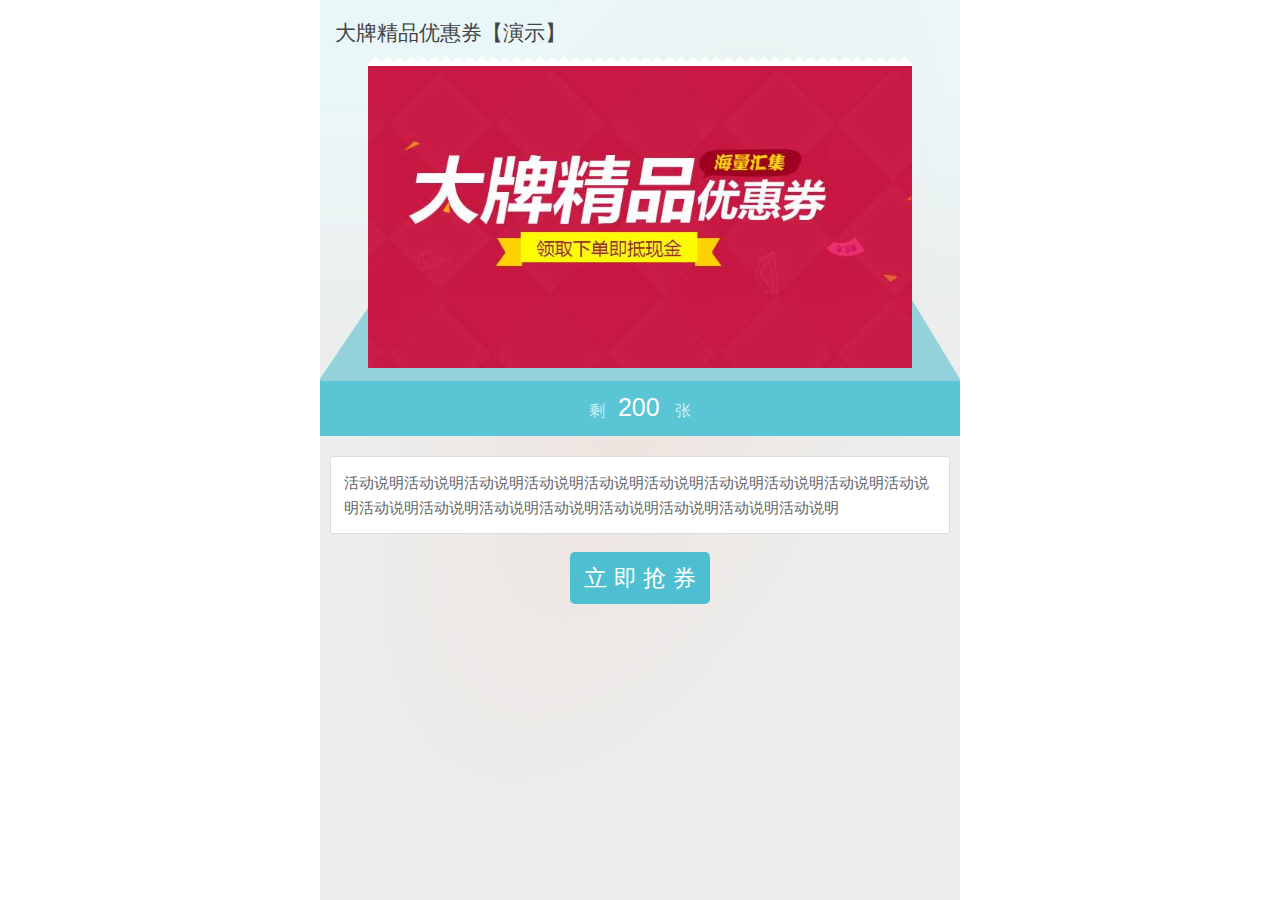
==== commit ca6a0bb9: "修改index.html" ====
--- a/index.html
+++ b/index.html
@@ -1,57 +1,61 @@
 <!DOCTYPE html>
-<html lang="en-us">
-  <head>
+<html>
+<head lang="en">
     <meta charset="UTF-8">
-    <title>Catering by iwsmg</title>
-    <meta name="viewport" content="width=device-width, initial-scale=1">
-    <link rel="stylesheet" type="text/css" href="stylesheets/normalize.css" media="screen">
-    <link href='https://fonts.googleapis.com/css?family=Open+Sans:400,700' rel='stylesheet' type='text/css'>
-    <link rel="stylesheet" type="text/css" href="stylesheets/stylesheet.css" media="screen">
-    <link rel="stylesheet" type="text/css" href="stylesheets/github-light.css" media="screen">
-  </head>
-  <body>
-    <section class="page-header">
-      <h1 class="project-name">Catering1</h1>
-      <h2 class="project-tagline">优惠券相关</h2>
-      <a href="https://github.com/iwsmg/catering" class="btn">View on GitHub</a>
-      <a href="https://github.com/iwsmg/catering/zipball/master" class="btn">Download .zip</a>
-      <a href="https://github.com/iwsmg/catering/tarball/master" class="btn">Download .tar.gz</a>
-    </section>
+    <title>抢折扣券</title>
+    <meta name="viewport" content="width=device-width, initial-scale=1.0, minimum-scale=1.0, user-scalable=no, maximum-scale=1.0">
+    <meta content="yes" name="apple-mobile-web-app-capable">
+    <meta content="black" name="apple-mobile-web-app-status-bar-style">
+    <meta content="telephone=no" name="format-detection">
+    <link href="css/coupon.css?v=20141202000001" rel="stylesheet" type="text/css">
+    <script src="js/jquery-1.11.0.min.js" type="text/javascript"></script>
+    <script src="js/common.js?v=20141202000001" type="text/javascript"></script>
+    <script src="js/getCoupon.js?v=20141202000001" type="text/javascript"></script>
+</head>
+<body>
+<div class="container coupon_use">
+    <header>
+        <div>
+            <figure>
+                <figcaption>
+                    <label>
+                        大牌精品优惠券【演示】
+                    </label>
+                </figcaption>
+                <div class="img_wrap">
+                    <img src="images/discount_img.jpg">
+                </div>
+            </figure>
+            <div class="sn">
+                <p>
+                    <label>
+                        剩&nbsp;&nbsp;
+                        <span>
+                            200
+                        </span>
+                        &nbsp;&nbsp;张
 
-    <section class="main-content">
-      <h3>
-<a id="welcome-to-github-pages" class="anchor" href="#welcome-to-github-pages" aria-hidden="true"><span aria-hidden="true" class="octicon octicon-link"></span></a>Welcome to GitHub Pages.</h3>
-
-<p>This automatic page generator is the easiest way to create beautiful pages for all of your projects. Author your page content here <a href="https://guides.github.com/features/mastering-markdown/">using GitHub Flavored Markdown</a>, select a template crafted by a designer, and publish. After your page is generated, you can check out the new <code>gh-pages</code> branch locally. If you’re using GitHub Desktop, simply sync your repository and you’ll see the new branch.</p>
-
-<h3>
-<a id="designer-templates" class="anchor" href="#designer-templates" aria-hidden="true"><span aria-hidden="true" class="octicon octicon-link"></span></a>Designer Templates</h3>
-
-<p>We’ve crafted some handsome templates for you to use. Go ahead and click 'Continue to layouts' to browse through them. You can easily go back to edit your page before publishing. After publishing your page, you can revisit the page generator and switch to another theme. Your Page content will be preserved.</p>
-
-<h3>
-<a id="creating-pages-manually" class="anchor" href="#creating-pages-manually" aria-hidden="true"><span aria-hidden="true" class="octicon octicon-link"></span></a>Creating pages manually</h3>
-
-<p>If you prefer to not use the automatic generator, push a branch named <code>gh-pages</code> to your repository to create a page manually. In addition to supporting regular HTML content, GitHub Pages support Jekyll, a simple, blog aware static site generator. Jekyll makes it easy to create site-wide headers and footers without having to copy them across every page. It also offers intelligent blog support and other advanced templating features.</p>
-
-<h3>
-<a id="authors-and-contributors" class="anchor" href="#authors-and-contributors" aria-hidden="true"><span aria-hidden="true" class="octicon octicon-link"></span></a>Authors and Contributors</h3>
-
-<p>You can <a href="https://help.github.com/articles/basic-writing-and-formatting-syntax/#mentioning-users-and-teams" class="user-mention">@mention</a> a GitHub username to generate a link to their profile. The resulting <code>&lt;a&gt;</code> element will link to the contributor’s GitHub Profile. For example: In 2007, Chris Wanstrath (<a href="https://github.com/defunkt" class="user-mention">@defunkt</a>), PJ Hyett (<a href="https://github.com/pjhyett" class="user-mention">@pjhyett</a>), and Tom Preston-Werner (<a href="https://github.com/mojombo" class="user-mention">@mojombo</a>) founded GitHub.</p>
-
-<h3>
-<a id="support-or-contact" class="anchor" href="#support-or-contact" aria-hidden="true"><span aria-hidden="true" class="octicon octicon-link"></span></a>Support or Contact</h3>
-
-<p>Having trouble with Pages? Check out our <a href="https://help.github.com/pages">documentation</a> or <a href="https://github.com/contact">contact support</a> and we’ll help you sort it out.</p>
-
-      <footer class="site-footer">
-        <span class="site-footer-owner"><a href="https://github.com/iwsmg/catering">Catering</a> is maintained by <a href="https://github.com/iwsmg">iwsmg</a>.</span>
-
-        <span class="site-footer-credits">This page was generated by <a href="https://pages.github.com">GitHub Pages</a> using the <a href="https://github.com/jasonlong/cayman-theme">Cayman theme</a> by <a href="https://twitter.com/jasonlong">Jason Long</a>.</span>
-      </footer>
-
-    </section>
-
-  
-  </body>
-</html>
+                    </label>
+                </p>
+            </div>
+        </div>
+    </header>
+    <div class="body">
+        <div>
+            <ul class="list_input p_10" data-card="">
+                <li class="tbox input">
+                    <div class="brief">
+                        活动说明活动说明活动说明活动说明活动说明活动说明活动说明活动说明活动说明活动说明活动说明活动说明活动说明活动说明活动说明活动说明活动说明活动说明
+                    </div>
+                </li>
+                <li class="getDiscountLi">
+                    <a id="toGetDiscount">
+                        立 即 抢 券
+                    </a>
+                </li>
+            </ul>
+        </div>
+    </div>
+</div>
+</body>
+</html>--- a/css/coupon.css
+++ b/css/coupon.css
@@ -0,0 +1,561 @@
+*{
+    margin: 0;
+    outline: 0;
+    padding: 0;
+    font-size: 100%;
+    -webkit-tap-highlight-color: rgba(0, 0, 0, 0);
+}
+html {
+    height: 100%;
+    -webkit-text-size-adjust:none;
+}
+body {
+    margin: 0;
+    padding: 0;
+    width: 100%;
+    height: 100%;
+    min-height: 100%;
+    font-family: Helvetica, Arial, sans-serif;
+    font-size: 12px;
+    line-height: 1.231;
+    -webkit-touch-callout: none;
+    display: -webkit-box;
+    -webkit-box-orient: vertical;
+    -webkit-box-align: stretch;
+    position: relative;
+}
+h1, h2, h3, h4, b {
+    font-weight: normal;
+}
+a {
+    text-decoration: none;
+    outline: medium none;
+}
+ul, li {
+    list-style: none;
+}
+input, select, textarea {
+    -webkit-tap-highlight-color: rgba(0,0,0,0);
+    -webkit-appearance: none;
+    -moz-appearance: none;
+    border: 0;
+    border-radius: 0;
+}
+* {
+    -webkit-tap-highlight-color:rgba(255,0,0,0)!important;
+}
+.btn {
+    display: inline-block;
+    padding: 6px 12px;
+    margin-bottom: 0;
+    font-size: 1em;
+    font-weight: 400;
+    line-height: 1.42857143;
+    text-align: center;
+    white-space: nowrap;
+    vertical-align: middle;
+    cursor: pointer;
+    -webkit-user-select: none;
+    -moz-user-select: none;
+    -ms-user-select: none;
+    user-select: none;
+    background-image: none;
+    border: 1px solid transparent;
+    border-radius: 4px;
+    -webkit-box-sizing: border-box;
+    -moz-box-sizing: border-box;
+}
+
+/*抢券主div*/
+html,body,.container{
+    min-height:100%;
+}
+.container {
+    font-size: 12px;
+    max-width: 640px;
+    min-width: 320px;
+    margin: auto;
+    position: relative;
+    background: url(../images/container.jpg) no-repeat center 0;
+    background-size: 100% 100%;
+}
+.coupon_use header figcaption {
+    padding: 20px 15px 10px;
+}
+.coupon_use header figcaption label {
+    font-size: 21px;
+    color: #444444;
+    -webkit-box-sizing: border-box;
+    -moz-box-sizing: border-box;
+}
+.coupon_use .img_wrap {
+    background: url(../images/img_wrap.png) no-repeat center bottom;
+    -webkit-background-size: 100% auto;
+    -moz-background-size: 100% auto;
+    padding-bottom: 2%;
+    min-height: 100px;
+}
+.coupon_use .img_wrap img {
+    width: 85%;
+    max-height:320px;
+    display: block;
+    margin: auto;
+    border: 8px solid transparent;
+    border-width: 10px 0 0 0;
+    border-image: url(../images/img_wrap_img.png) 31;
+}
+.coupon_use header .sn {
+    height: 55px;
+    padding: 8px 20px;
+    -webkit-box-sizing: border-box;
+    -moz-box-sizing: border-box;
+    background: #5ac5d4;
+    color: #d0f2f7;
+    line-height: 36px;
+    font-size: 14px;
+    vertical-align: middle;
+}
+.coupon_use header .sn p:first-of-type {
+    font-size: 16px;
+    text-align: center;
+}
+.coupon_use header .sn p:first-of-type span {
+    color: #ffffff;
+    font-size: 25px;
+}
+.p_10 {
+    padding: 10px;
+}
+.coupon_use .list_input li.input {
+    padding: 3px;
+    -webkit-box-sizing: border-box;
+    -moz-box-sizing: border-box;
+}
+.coupon_use .list_input li.input .brief{
+    padding: 10px;
+    line-height: 25px;
+}
+.coupon_use .list_input .input {
+    background-color: #ffffff;
+}
+.coupon_use .list_input li {
+    margin: 10px 0;
+    font-size: 15px;
+}
+.coupon_use .list_input li.getDiscountLi{
+    text-align: center;
+}
+.coupon_use .list_input li.getDiscountLi a{
+    display: inline-block;
+    line-height: 26px;
+    text-align: center;
+    color: #ffffff;
+    font-size: 23px;
+    background: #4dbfd0;
+    margin: 8px 15px;
+    border-radius: 5px;
+    padding: 13px 14px;
+}
+
+.coupon_use .list_input .input .input {
+    display: block;
+    padding: 11px 5px;
+    border-radius: 3px;
+    width: 100%;
+    background: #f3f3f3;
+    -webkit-box-sizing: border-box;
+    -moz-box-sizing: border-box;
+    color: #606366;
+}
+.coupon_use .list_input li.tbox>div {
+    vertical-align: middle;
+}
+
+/*抢券主div*/
+
+/*我的券*/
+.coupon {
+    background: #d1e5e9;
+}
+.container.coupon>header nav {
+    border-bottom: 1px solid #a5d7de;
+}
+.container.coupon>header ul {
+    border: 1px solid #5ac5d4;
+    border-radius: 3px;
+    width: 200px;
+    overflow: hidden;
+    margin: auto;
+}
+.container.coupon>header ul li a:hover{
+    color: #ffffff;
+    background-color:rgba(90,197,212, 0.3);
+}
+.box {
+    width: 100%;
+    display: -webkit-box;
+    -webkit-box-orient: horizontal;
+    -moz-box-orient: horizontal;
+    -webkit-box-sizing: border-box;
+    -moz-box-sizing: border-box;
+}
+.box > * {
+    -webkit-box-flex: 1;
+    -moz-box-flex: 1;
+}
+.box li{
+
+}
+.container.coupon>header ul li a.on {
+    color: #ffffff;
+    background: #5ac5d4;
+}
+.container.coupon>header ul li a {
+    font-size: 15px;
+    display: block;
+    color: #5ac5d4;
+    height: 28px;
+    line-height: 28px;
+    text-align: center;
+}
+.list_coupon {
+    padding-top: 10px;
+}
+.list_coupon {
+    width: 300px;
+    margin: 10px auto;
+}
+.list_coupon li[data-card]:first-of-type{
+    margin-top:0;
+}
+.list_coupon *[data-card] {
+    background-color: #ffffff;
+    margin-bottom: 10px;
+}
+.list_coupon a{
+    color: #000;
+}
+.list_coupon *[data-card] header {
+    padding: 10px 20px 5px;
+    overflow: hidden;
+    background: #ffffff;
+    font-size: 18px;
+}
+.list_coupon *[data-card]::after {
+    content: "";
+    display: block;
+    height: 6px;
+    width: 100%;
+    background: url(../images/img_wrap_img2.png) no-repeat center top #d1e5e9;
+    -webkit-background-size: 100% auto;
+}
+.list_coupon section {
+    margin: 5px;
+}
+.list_coupon figure {
+    background: #5ac5d4;
+}
+.list_coupon *[data-card] a.on figure {
+    background: #a1a1a1;
+}
+.tbox {
+    width: 100%;
+    height: 100%;
+}
+.list_coupon figure>div {
+    vertical-align: middle;
+}
+.tbox > * {
+    height: 100%;
+    display: table-cell;
+    vertical-align: top;
+}
+.list_coupon figure img {
+    width: 210px;
+    height: 110px;
+    vertical-align: middle;
+}
+.coupon_my .list_coupon figure>div:last-of-type {
+    text-align: center;
+}
+.tbox > *:last-child {
+    width: 100%;
+}
+.list_coupon figure label {
+    display: block;
+    font-size: 18px;
+    color: #ffffff;
+    text-align: center;
+    position: relative;
+}
+.list_coupon figure label::after {
+    content: "";
+    position: absolute;
+    display: inline-block;
+    border: 6px solid #5ac5d4;
+    border-color: transparent #5ac5d4 transparent transparent;
+    z-index: 10;
+    left: -12px;
+    top: 50%;
+    margin-top: -6px;
+}
+.list_coupon *[data-card] a.on label::after {
+    border-right-color: #a1a1a1;
+}
+.list_coupon .des {
+    color: #4d4d4d;
+    margin: 10px -5px 0;
+    padding: 5px 18px 0;
+    -webkit-box-sizing: border-box;
+    -moz-box-sizing: border-box;
+    border-top: 1px dashed #dddddd;
+}
+.coupon_my .list_coupon dt {
+    position: relative;
+}
+.list_coupon dt {
+    font-weight: bold;
+    padding: 5px 0;
+    font-size: 14px;
+}
+.list_coupon dt::after {
+    content: "";
+    position: absolute;
+    display: inline-block;
+    border: 6px solid #5ac5d4;
+    border-color: #5ac5d4 transparent transparent transparent;
+    z-index: 10;
+    right: -7px;
+    top: 62%;
+    margin-top: -6px;
+}
+.list_coupon a.toggle dt::after {
+    border-color: transparent transparent #5ac5d4 transparent;
+    top: 39%;
+}
+.list_coupon a.toggle dd {
+    display: block;
+    margin-top: 5px;
+}
+.list_coupon dd {
+    display: none;
+    line-height: 20px;
+    border-top: 1px solid #dddddd;
+    padding: 5px 0;
+    word-break: break-all;
+    word-wrap: break-word;
+}
+/*我的券*/
+
+/*填写手机号*/
+.info_tx {
+    background: #d2e6e9;
+}
+.pt_10 {
+    padding-top: 10px;
+}
+.list_ul_card {
+    margin: 10px;
+    margin-top: 1px;
+}
+*[data-card] {
+    font-size: 14px;
+}
+*[data-card] header {
+    padding: 10px 30px;
+    -webkit-box-sizing: border-box;
+    -moz-box-sizing: border-box;
+    background: -webkit-gradient(linear, 0 0, 100% 0, from(#ebebeb), to(#f3f9fa), color-stop(30%, #f5f9f9));
+}
+.center {
+    text-align: center;
+}
+.list_ul_card *[data-card] header label {
+    display: block;
+    line-height: 40px;
+    color: #3ebacc;
+    font-size: 18px;
+}
+.list_ul_card *[data-card] header label span {
+    display: inline-block;
+    width: 40px;
+    height: 40px;
+    background: url(../images/icons2.png) no-repeat center -106px;
+    -webkit-background-size: 50px auto;
+    -moz-moz-background-size:50px auto;
+    moz-background-size: 50px auto;
+}
+.list_ul_card .forms {
+    background: #ffffff;
+    padding: 1px 0;
+}
+.list_ul_card .forms dl {
+    padding: 0 10px;
+    margin: 10px 0;
+    -webkit-box-sizing: border-box;
+    -moz-box-sizing: border-box;
+}
+.list_ul_card .forms dt {
+    font-size: 16px;
+    color: #606366;
+    padding: 5px 10px;
+}
+*[data-card] .input {
+    display: block;
+    padding: 11px 5px;
+    border: 1px solid #dddddd;
+    border-radius: 3px;
+    width: 100%;
+    background: #f3f3f3;
+    -webkit-box-sizing: border-box;
+    -moz-box-sizing: border-box;
+    color: #606366;
+}
+input, button, select, textarea {
+    outline: none;
+    -webkit-appearance: none;
+    -moz-appearance: none;
+    border-radius: 0;
+}
+.is_view{
+    display: none;
+}
+.add_op{
+    margin: -10px 10px 10px 10px;
+}
+.add_op .add_op_a{
+    width: 300px;
+    margin: 10px auto;
+}
+.add_op a {
+    display: block;
+    margin: 10px 0;
+    border-radius: 1px;
+    height: 40px;
+    line-height: 40px;
+    text-align: center;
+    color: #ffffff;
+    font-size: 18px;
+    background: #4dbfd0;
+    width:100%;
+}
+.add_op li{
+    padding:10px 0 0;
+}
+
+
+
+/*填写手机号*/
+
+/*弹出框*/
+.alert {
+    display: block;
+    position: fixed;
+    top: 40%;
+    left: 50%;
+    width: 75%;
+    background-color: #fff;
+    padding: 9px 12px;
+    border-radius: 6px;
+    z-index: 10000;
+    -webkit-transition: all .5s ease-in;
+    transition: all .5s ease-in;
+    -webkit-transform: translate(-50%, -50%);
+    transform: translate(-50%, -50%);
+    background-attachment:scroll;
+    background-repeat:repeat;
+}
+
+.alert .alert-body {
+    padding: 15px 12px;
+    font-size: 1.1em;
+    text-align: center;
+    word-wrap: break-word;
+    word-break: break-all;
+}
+
+.alert .alert-footer {
+    padding: 10px 18px;
+    border-top: 1px solid #ddd;
+    text-align: center;
+    font-size: 1.2em;
+    color: #007aff;
+    -webkit-tap-highlight-color: none;
+}
+
+.alert .btn {
+    display: inline-block;
+    font-size: 1.05em;
+    line-height: 1.4;
+    padding: 5px 8px;
+    -webkit-tap-highlight-color: none;
+}
+.alert .alert-footer:focus {
+    background-color: #ddd;
+}
+.alert .btn-cancel {
+    background: #EEE;
+    color: #999;
+    width: 45%;
+    margin-right: 10%;
+    border: 1px solid #EEE;
+    box-shadow: none;
+    text-align: center;
+    border-radius: 3px;
+}
+.alert .btn-confirm {
+    text-align: center;
+    border-radius: 3px;
+    color: #fff;
+    width: 45%;
+    border: 1px solid #C21700;
+    box-shadow: none;
+    background: #c91800;
+}
+.confirm .alert-body {
+    padding: 25px 12px!important;
+}
+
+/*弹出框*/
+
+/*清空输入框按钮*/
+.uin_del,.uin_del2{
+    display: none;
+    position: absolute;
+    right: 10px;
+    top: 12px;
+}
+.uin_del2{
+    top: 57px;
+}
+.uin_del img,.uin_del2 img{
+    width: 20px;
+    height: 20px;
+    opacity: 0.5;
+}
+
+/*清空输入框按钮*/
+
+
+
+/*微信提示*/
+.modal-backdrop {
+    display: none;
+    position: fixed;
+    top: 0;
+    right: 0;
+    bottom: 0;
+    left: 0;
+    z-index: 1000;
+    background-color: #000;
+    opacity: .5;
+    filter: alpha(opacity=50);
+}
+.share-tip {
+    display: none;
+    position: absolute;
+    top: 0;
+    right: 5px;
+    z-index: 1000;
+}
+/*微信提示*/